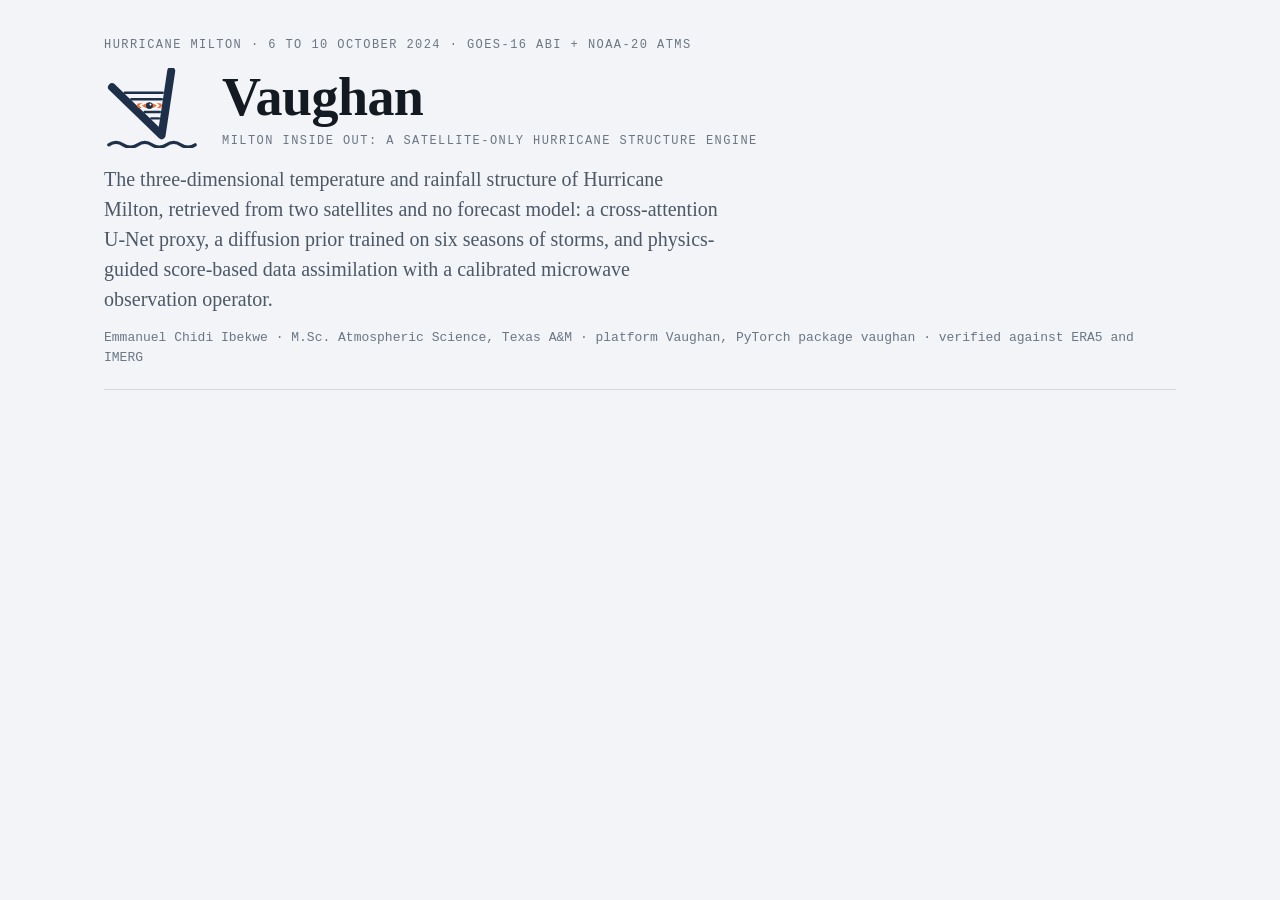
==== dashboard/src/index.html @ 8b9aef64 "Dashboard: rewrite as a standards-based static site (ES modules, quantised fields, WebP, ARIA, CSP, " ====
<!doctype html>
<html lang="en">
<head>
<meta charset="utf-8">
<meta name="viewport" content="width=device-width, initial-scale=1">
<meta http-equiv="Content-Security-Policy" content="default-src 'self'; script-src 'self'; style-src 'self'; img-src 'self' data:; font-src 'self'; connect-src 'self'; object-src 'none'; base-uri 'none'; form-action 'none'">
<title>Vaughan: Milton Inside Out</title>
<meta name="description" content="The three-dimensional temperature and rainfall structure of Hurricane Milton retrieved from GOES-16 and NOAA-20 ATMS alone, by physics-guided score-based data assimilation, verified against ERA5 and IMERG, and rerun unchanged on Hurricane Melissa.">
<meta name="author" content="Emmanuel Chidi Ibekwe">
<meta name="color-scheme" content="light dark">
<meta name="theme-color" content="#1e2f4a">
<meta property="og:type" content="article">
<meta property="og:title" content="Vaughan: Milton Inside Out">
<meta property="og:description" content="A satellite-only hurricane structure engine: Milton's warm core and rain from two satellites and no forecast model.">
<meta property="og:image" content="img/og.png">
<meta property="og:image:width" content="1200">
<meta property="og:image:height" content="630">
<meta name="twitter:card" content="summary_large_image">
<link rel="icon" href="favicon.svg" type="image/svg+xml">
<link rel="apple-touch-icon" href="img/icon-180.png">
<link rel="manifest" href="manifest.webmanifest">
<link rel="preload" href="data/manifest.json" as="fetch" crossorigin>
<link rel="modulepreload" href="js/app.js">
<link rel="stylesheet" href="styles.css">
</head>
<body>
<a class="skip" href="#main">Skip to content</a>
<div class="wrap">
<header class="mast">
  <div class="eyebrow">Hurricane Milton · 6 to 10 October 2024 · GOES-16 ABI + NOAA-20 ATMS</div>
  <div class="brand">
    <svg viewBox="0 0 120 100" role="img" aria-label="Vaughan mark">
      <path d="M6 96 Q 15 90 24 96 T 42 96 T 60 96 T 78 96 T 96 96 T 114 96" fill="none" stroke="currentColor" stroke-width="4" stroke-linecap="round"/>
      <path d="M10 24 L 72 84 L 84 4" fill="none" stroke="currentColor" stroke-width="10" stroke-linejoin="round" stroke-linecap="round"/>
      <g stroke="currentColor" stroke-width="3" stroke-linecap="round">
        <line x1="25.9" y1="31" x2="73.4" y2="31"/><line x1="34.2" y1="39" x2="72.2" y2="39"/><line x1="50.8" y1="55" x2="69.8" y2="55"/><line x1="59.0" y1="63" x2="68.6" y2="63"/>
      </g>
      <line x1="44.0" y1="47" x2="69.5" y2="47" stroke="var(--brand-warm)" stroke-width="6" stroke-linecap="round"/>
      <path d="M45.25 47 Q 56.75 37.5 68.25 47 Q 56.75 56.5 45.25 47 Z" fill="var(--brand-warm)" stroke="var(--surface)" stroke-width="2.2" stroke-linejoin="round"/>
      <circle cx="56.75" cy="47" r="4.3" fill="currentColor"/><circle cx="58.1" cy="45.7" r="1.2" fill="var(--surface)"/>
    </svg>
    <div><h1>Vaughan</h1><div class="eyebrow tag">Milton Inside Out: a satellite-only hurricane structure engine</div></div>
  </div>
  <p class="lede">The three-dimensional temperature and rainfall structure of Hurricane Milton, retrieved from two satellites and no forecast model: a cross-attention U-Net proxy, a diffusion prior trained on six seasons of storms, and physics-guided score-based data assimilation with a calibrated microwave observation operator.</p>
  <div class="by">Emmanuel Chidi Ibekwe · M.Sc. Atmospheric Science, Texas A&amp;M · platform Vaughan, PyTorch package <span class="mono">vaughan</span> · verified against ERA5 and IMERG</div>
</header>
<main id="main">
<!--SECTIONS-->
</main>
<!--FOOTER-->
</div>
<noscript><p class="status">This page draws its figures with JavaScript; the text and tables above are complete without it, the scene explorer is not.</p></noscript>
<script type="module" src="js/app.js"></script>
</body>
</html>
---- dashboard/src/styles.css ----
:root{
  color-scheme:light;
  --ground:#f2f4f7; --surface:#ffffff; --surface-2:#e9edf2; --ink:#141a21; --ink-2:#4d5866; --ink-3:#6b7684;
  --rule:#d3dae2; --accent:#1e4d7a; --accent-ink:#ffffff;
  --s-ana:#2a78d6; --s-unet:#eb6834; --s-era:#4a3aa7; --s-phys:#1baf7a; --s-v1:#8a94a0;
  --ok:#1a7f4b; --warn:#9a5c00; --bad:#b3261e;
  --serif:"Times New Roman",Times,"Liberation Serif",serif;
  --mono:"IBM Plex Mono","Courier New",monospace;
}
@media (prefers-color-scheme:dark){
  :root:not([data-theme="light"]){
    color-scheme:dark;
    --ground:#12161b; --surface:#1a2028; --surface-2:#232b35; --ink:#e8ecf0; --ink-2:#aab4bf; --ink-3:#8b96a3;
    --rule:#2c3541; --accent:#7fb3e6; --accent-ink:#0f1a26;
    --s-ana:#3987e5; --s-unet:#d95926; --s-era:#9085e9; --s-phys:#199e70; --s-v1:#6f7a86;
    --ok:#4fbf7f; --warn:#e0a53a; --bad:#ef7b74;
  }
}
:root[data-theme="dark"]{
  color-scheme:dark;
  --ground:#12161b; --surface:#1a2028; --surface-2:#232b35; --ink:#e8ecf0; --ink-2:#aab4bf; --ink-3:#8b96a3;
  --rule:#2c3541; --accent:#7fb3e6; --accent-ink:#0f1a26;
  --s-ana:#3987e5; --s-unet:#d95926; --s-era:#9085e9; --s-phys:#199e70; --s-v1:#6f7a86;
  --ok:#4fbf7f; --warn:#e0a53a; --bad:#ef7b74;
}
*,*::before,*::after{box-sizing:border-box}
html{scroll-behavior:smooth}
@media (prefers-reduced-motion:reduce){html{scroll-behavior:auto}}
body{margin:0;background:var(--ground);color:var(--ink);font-family:var(--serif);font-size:17px;line-height:1.5;-webkit-text-size-adjust:100%}
.skip{position:absolute;left:-999px;top:8px;background:var(--accent);color:var(--accent-ink);padding:8px 12px;z-index:10;font-family:var(--mono)}
.skip:focus{left:8px}
.wrap{max-width:1120px;margin:0 auto;padding:0 16px 80px}
@media (min-width:640px){.wrap{padding:0 24px 80px}}
h1,h2,h3{font-family:var(--serif);font-weight:700;line-height:1.15;text-wrap:balance;margin:0}
h1{font-size:clamp(34px,5vw,54px);letter-spacing:-.01em}
h2{font-size:clamp(23px,3.2vw,28px);margin:0 0 8px}
h3{font-size:19px;margin:0 0 6px}
p{margin:0 0 12px;max-width:68ch}
.eyebrow{font-family:var(--mono);font-size:12px;letter-spacing:.12em;text-transform:uppercase;color:var(--ink-3)}
.mono{font-family:var(--mono);font-variant-numeric:tabular-nums}
a{color:var(--accent)}
a:focus-visible,button:focus-visible,input:focus-visible,[tabindex]:focus-visible{outline:2px solid var(--accent);outline-offset:2px}
header.mast{padding:36px 0 22px;border-bottom:1px solid var(--rule)}
.brand{display:flex;align-items:center;gap:22px;margin-top:12px}
.brand svg{flex:none;width:96px;height:80px}
@media (max-width:520px){.brand{gap:14px}.brand svg{width:64px;height:54px}}
header.mast .lede{font-size:20px;color:var(--ink-2);max-width:62ch;margin-top:14px}
header.mast .by{margin-top:14px;font-family:var(--mono);font-size:13px;color:var(--ink-3)}
nav.toc{display:flex;flex-wrap:wrap;gap:6px 18px;padding:12px 0;border-bottom:1px solid var(--rule);font-family:var(--mono);font-size:12.5px}
nav.toc a{color:var(--ink-2);text-decoration:none;padding:4px 0}
nav.toc a:hover{color:var(--accent)}
section{padding:40px 0 8px}
section+section{border-top:1px solid var(--rule)}
.tiles{display:grid;grid-template-columns:repeat(3,minmax(0,1fr));gap:14px;margin:22px 0 6px}
.tile{background:var(--surface);border:1px solid var(--rule);padding:16px 18px;min-width:0}
.tile .n{font-family:var(--mono);font-size:clamp(22px,2.6vw,30px);font-weight:500;line-height:1.1;font-variant-numeric:tabular-nums;overflow-wrap:anywhere}
.tile .l{color:var(--ink-2);font-size:14.5px;margin-top:6px;line-height:1.35}
.tile .u{font-size:16px;color:var(--ink-3);margin-left:4px}
/* imagery */
.hero{margin:22px 0 0;background:var(--surface);border:1px solid var(--rule);padding:12px}
.hero .frame{position:relative;background:#101317;overflow:hidden;aspect-ratio:640/556}
.hero img{width:100%;height:100%;display:block;object-fit:cover}
.hero .lab{position:absolute;left:12px;top:10px;font-family:var(--mono);font-size:13px;color:#f2f4f7;background:rgba(16,19,23,.62);padding:4px 8px}
.hero .ctl{display:flex;align-items:center;gap:12px;margin-top:10px;font-family:var(--mono);font-size:12.5px;color:var(--ink-2);flex-wrap:wrap}
button.btn{font-family:var(--mono);font-size:12.5px;padding:6px 12px;border:1px solid var(--rule);background:var(--surface);color:var(--ink);cursor:pointer;min-height:32px}
button.btn:hover{border-color:var(--accent)}
.hero input[type=range]{flex:1;min-width:160px;accent-color:var(--accent)}
.hero .scale{display:flex;align-items:center;gap:8px}
.hero .scale i{display:inline-block;width:120px;height:9px;background:linear-gradient(90deg,#f0f0f0,#78147a,#c8283c,#f0781e,#f5e63c,#3cbe50,#28c8e6,#3c78dc,#e1e1e4,#5f5f64,#1e1e22)}
.coreimg{width:100%;height:auto;display:block;background:var(--surface-2)}
figure.fig{margin:14px 0}
figure.fig img{width:100%;height:auto;display:block;background:var(--surface-2)}
/* scene explorer */
.strip{display:flex;flex-wrap:wrap;gap:6px;margin:14px 0 18px}
.chip{font-family:var(--mono);font-size:12px;padding:6px 9px;border:1px solid var(--rule);background:var(--surface);color:var(--ink-2);cursor:pointer;display:flex;gap:7px;align-items:center;min-height:32px}
.chip:hover{border-color:var(--accent)}
.chip[aria-pressed="true"]{background:var(--accent);color:var(--accent-ink);border-color:var(--accent)}
.chip .dot{width:8px;height:8px;border-radius:50%;background:var(--ink-3);opacity:.35}
.chip .dot.on{background:currentColor;opacity:1}
.panelgrid{display:grid;grid-template-columns:repeat(3,minmax(0,1fr));gap:14px}
.panel{background:var(--surface);border:1px solid var(--rule);padding:12px 12px 10px;min-width:0}
.panel .t{font-family:var(--mono);font-size:12px;letter-spacing:.06em;text-transform:uppercase;color:var(--ink-3);margin-bottom:8px;display:flex;justify-content:space-between;gap:8px;flex-wrap:wrap}
.pair{display:grid;grid-template-columns:1fr 1fr;gap:8px}
.pair figure{margin:0;min-width:0}
.pair figcaption,.cap{font-family:var(--mono);font-size:11.5px;color:var(--ink-2);margin-top:5px}
canvas.field{width:100%;aspect-ratio:1;display:block;background:var(--surface-2)}
canvas.field.wide{aspect-ratio:2.2/1}
.scenestats{display:grid;grid-template-columns:repeat(auto-fit,minmax(150px,1fr));gap:10px;margin:14px 0}
.stat{border-left:2px solid var(--rule);padding:2px 0 2px 10px;min-width:0}
.stat .n{font-family:var(--mono);font-size:20px;font-variant-numeric:tabular-nums}
.stat .l{font-size:13.5px;color:var(--ink-2)}
/* charts */
.chart{background:var(--surface);border:1px solid var(--rule);padding:14px 14px 8px;margin:14px 0}
.chart svg{width:100%;height:auto;display:block;font-family:var(--mono);font-size:11.5px}
.legend{display:flex;flex-wrap:wrap;gap:16px;font-family:var(--mono);font-size:12.5px;color:var(--ink-2);margin:6px 0 4px}
.legend span::before{content:"";display:inline-block;width:18px;height:3px;vertical-align:middle;margin-right:7px;background:var(--c)}
.legend span.dash::before{background:repeating-linear-gradient(90deg,var(--c) 0 5px,transparent 5px 8px)}
.tip{position:absolute;pointer-events:none;background:var(--surface);color:var(--ink);border:1px solid var(--rule);padding:6px 9px;font-family:var(--mono);font-size:12px;box-shadow:0 2px 8px rgba(0,0,0,.12);display:none;white-space:nowrap;z-index:5}
.relwrap{position:relative}
/* tables */
.tbl{overflow-x:auto;margin:14px 0;max-width:100%;-webkit-overflow-scrolling:touch}
table{border-collapse:collapse;width:100%;font-family:var(--mono);font-size:12.5px;font-variant-numeric:tabular-nums}
caption{text-align:left;caption-side:top;padding:4px 0 8px}
th,td{text-align:right;padding:6px 9px;border-bottom:1px solid var(--rule);white-space:nowrap}
th{color:var(--ink-3);font-weight:500;letter-spacing:.04em;text-transform:uppercase;font-size:11px}
th:first-child,td:first-child{text-align:left;position:sticky;left:0;background:var(--ground);z-index:1}
td.ok{color:var(--ok)} td.warn{color:var(--warn)} td.bad{color:var(--bad)}
.note{font-size:15px;color:var(--ink-2);max-width:78ch}
.two{display:grid;grid-template-columns:1fr 1fr;gap:28px}
.two>*{min-width:0}
@media (max-width:820px){.two,.tiles,.panelgrid{grid-template-columns:repeat(2,minmax(0,1fr))}}
@media (max-width:520px){.two,.tiles,.panelgrid{grid-template-columns:minmax(0,1fr)}}
.callout{border-left:3px solid var(--accent);padding:6px 16px;margin:16px 0;background:var(--surface)}
.callout p{max-width:78ch}
.method svg{width:100%;height:auto;display:block;font-family:var(--mono);font-size:12px}
ol.plain{padding-left:20px;max-width:78ch} ol.plain li{margin-bottom:10px}
.fine{font-size:13.5px;color:var(--ink-3);font-family:var(--mono)}
footer{border-top:1px solid var(--rule);margin-top:40px;padding-top:18px;font-size:14px;color:var(--ink-2)}
.status{font-family:var(--mono);font-size:12.5px;color:var(--ink-3);margin:8px 0}
.status[hidden]{display:none}
@media (prefers-reduced-motion:no-preference){.chip{transition:background .15s,color .15s}}
@media print{nav.toc,.hero .ctl,.skip{display:none}section{break-inside:avoid}}

/* ---- additions for the ported markup ---- */
.sr-only{position:absolute;width:1px;height:1px;padding:0;margin:-1px;overflow:hidden;clip:rect(0,0,0,0);white-space:nowrap;border:0}
section.first{padding-top:24px}
.legend .key.s-ana{--c:var(--s-ana)} .legend .key.s-unet{--c:var(--s-unet)} .legend .key.s-phys{--c:var(--s-phys)}
.legend .key.s-v1{--c:var(--s-v1)} .legend .key.s-era{--c:var(--s-era)} .legend .key.ink-3{--c:var(--ink-3)}
.charttitle{margin-bottom:6px}
.eyebrow.sub{margin-top:34px}
h3.sub{margin:6px 0 8px}
.two.method-notes{margin-top:18px}
.panelgrid.prior{grid-template-columns:repeat(4,minmax(0,1fr))}
@media (max-width:820px){.panelgrid.prior{grid-template-columns:repeat(2,minmax(0,1fr))}}
caption.fine{text-align:left;caption-side:top;padding:4px 0 8px}
output{display:inline}
:root{--brand:#1e2f4a;--brand-warm:#e8763a}
@media (prefers-color-scheme:dark){:root:not([data-theme="light"]){--brand:#e8ecf0;--brand-warm:#f0a24a}}
:root[data-theme="dark"]{--brand:#e8ecf0;--brand-warm:#f0a24a}
.brand svg{color:var(--brand)}
.eyebrow.tag{margin-top:4px}
#profile{max-width:640px}
.tblcap{margin:14px 0 -8px}
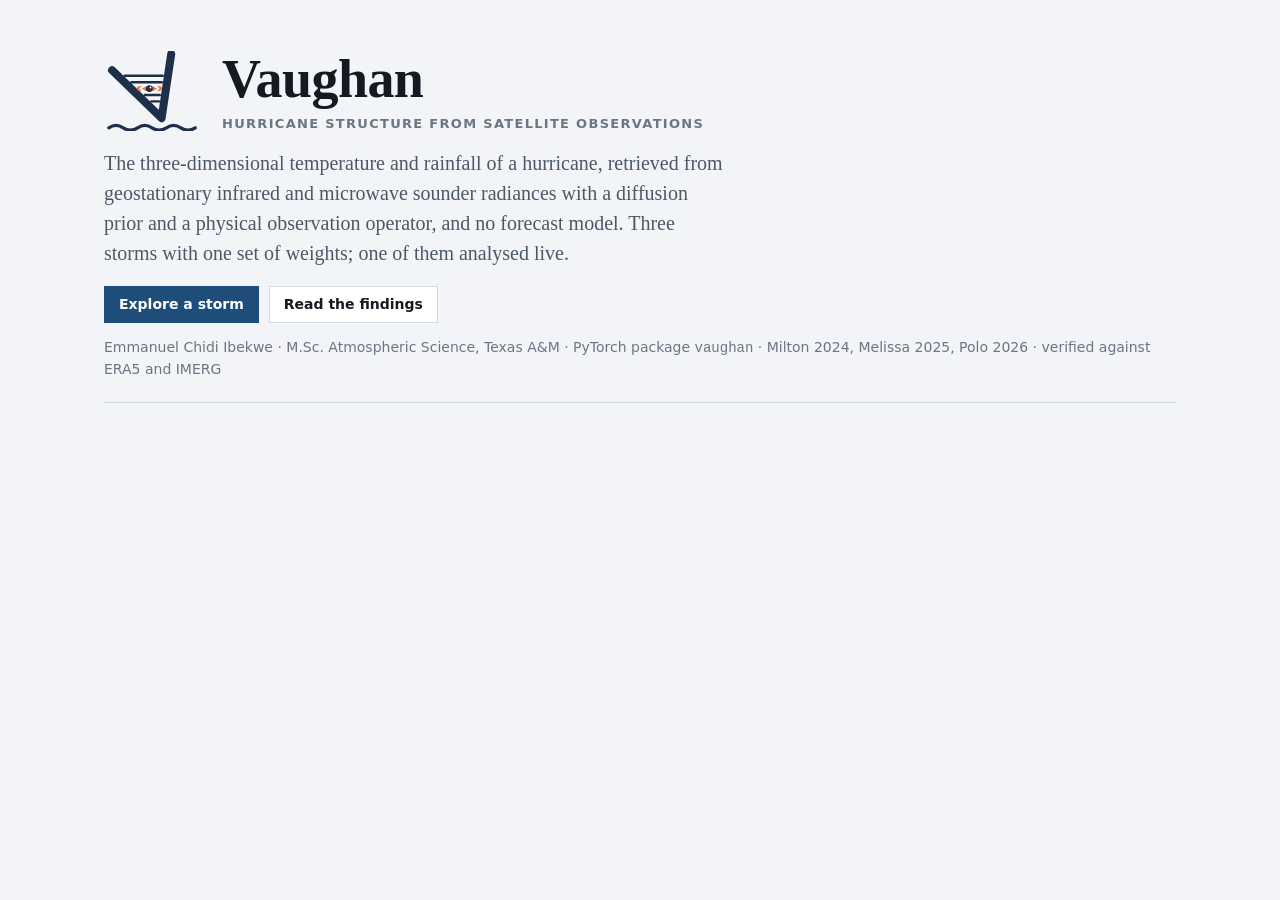
==== commit 9e2a461c: "Dashboard step 1: four views, findings first, three storms in the header; Polo scored against ERA5T" ====
--- a/dashboard/src/index.html
+++ b/dashboard/src/index.html
@@ -4,14 +4,14 @@
 <meta charset="utf-8">
 <meta name="viewport" content="width=device-width, initial-scale=1">
 <meta http-equiv="Content-Security-Policy" content="default-src 'self'; script-src 'self'; style-src 'self'; img-src 'self' data:; font-src 'self'; connect-src 'self'; object-src 'none'; base-uri 'none'; form-action 'none'">
-<title>Vaughan: Milton Inside Out</title>
-<meta name="description" content="The three-dimensional temperature and rainfall structure of Hurricane Milton retrieved from GOES-16 and NOAA-20 ATMS alone, by physics-guided score-based data assimilation, verified against ERA5 and IMERG, and rerun unchanged on Hurricane Melissa.">
+<title>Vaughan: hurricane structure from satellite observations</title>
+<meta name="description" content="Vaughan retrieves the three-dimensional temperature and rainfall structure of a hurricane from geostationary infrared and microwave sounder radiances alone, by physics-guided score-based data assimilation. Verified against ERA5 and IMERG on Hurricanes Milton and Melissa, and run live on Hurricane Polo before any reanalysis existed.">
 <meta name="author" content="Emmanuel Chidi Ibekwe">
 <meta name="color-scheme" content="light dark">
 <meta name="theme-color" content="#1e2f4a">
 <meta property="og:type" content="article">
-<meta property="og:title" content="Vaughan: Milton Inside Out">
-<meta property="og:description" content="A satellite-only hurricane structure engine: Milton's warm core and rain from two satellites and no forecast model.">
+<meta property="og:title" content="Vaughan: hurricane structure from satellite observations">
+<meta property="og:description" content="Three-dimensional hurricane temperature and rain from two satellites and no forecast model: three storms, one set of weights, one run live.">
 <meta property="og:image" content="img/og.png">
 <meta property="og:image:width" content="1200">
 <meta property="og:image:height" content="630">
@@ -27,7 +27,6 @@
 <a class="skip" href="#main">Skip to content</a>
 <div class="wrap">
 <header class="mast">
-  <div class="eyebrow">Hurricane Milton · 6 to 10 October 2024 · GOES-16 ABI + NOAA-20 ATMS</div>
   <div class="brand">
     <svg viewBox="0 0 120 100" role="img" aria-label="Vaughan mark">
       <path d="M6 96 Q 15 90 24 96 T 42 96 T 60 96 T 78 96 T 96 96 T 114 96" fill="none" stroke="currentColor" stroke-width="4" stroke-linecap="round"/>
@@ -39,10 +38,11 @@
       <path d="M45.25 47 Q 56.75 37.5 68.25 47 Q 56.75 56.5 45.25 47 Z" fill="var(--brand-warm)" stroke="var(--surface)" stroke-width="2.2" stroke-linejoin="round"/>
       <circle cx="56.75" cy="47" r="4.3" fill="currentColor"/><circle cx="58.1" cy="45.7" r="1.2" fill="var(--surface)"/>
     </svg>
-    <div><h1>Vaughan</h1><div class="eyebrow tag">Milton Inside Out: a satellite-only hurricane structure engine</div></div>
+    <div><h1>Vaughan</h1><div class="eyebrow tag">Hurricane structure from satellite observations</div></div>
   </div>
-  <p class="lede">The three-dimensional temperature and rainfall structure of Hurricane Milton, retrieved from two satellites and no forecast model: a cross-attention U-Net proxy, a diffusion prior trained on six seasons of storms, and physics-guided score-based data assimilation with a calibrated microwave observation operator.</p>
-  <div class="by">Emmanuel Chidi Ibekwe · M.Sc. Atmospheric Science, Texas A&amp;M · platform Vaughan, PyTorch package <span class="mono">vaughan</span> · verified against ERA5 and IMERG</div>
+  <p class="lede">The three-dimensional temperature and rainfall of a hurricane, retrieved from geostationary infrared and microwave sounder radiances with a diffusion prior and a physical observation operator, and no forecast model. Three storms with one set of weights; one of them analysed live.</p>
+  <div class="actions"><a class="btn primary" href="#explorer">Explore a storm</a><a class="btn" href="#results">Read the findings</a></div>
+  <div class="by">Emmanuel Chidi Ibekwe · M.Sc. Atmospheric Science, Texas A&amp;M · PyTorch package <span class="mono">vaughan</span> · Milton 2024, Melissa 2025, Polo 2026 · verified against ERA5 and IMERG</div>
 </header>
 <main id="main">
 <!--SECTIONS-->
--- a/dashboard/src/styles.css
+++ b/dashboard/src/styles.css
@@ -6,6 +6,7 @@
   --ok:#1a7f4b; --warn:#9a5c00; --bad:#b3261e;
   --serif:"Times New Roman",Times,"Liberation Serif",serif;
   --mono:"IBM Plex Mono","Courier New",monospace;
+  --sans:system-ui,"Segoe UI",Helvetica,Arial,sans-serif;
 }
 @media (prefers-color-scheme:dark){
   :root:not([data-theme="light"]){
@@ -36,7 +37,7 @@
 h2{font-size:clamp(23px,3.2vw,28px);margin:0 0 8px}
 h3{font-size:19px;margin:0 0 6px}
 p{margin:0 0 12px;max-width:68ch}
-.eyebrow{font-family:var(--mono);font-size:12px;letter-spacing:.12em;text-transform:uppercase;color:var(--ink-3)}
+.eyebrow{font-family:var(--sans);font-size:13px;font-weight:600;letter-spacing:.1em;text-transform:uppercase;color:var(--ink-3)}
 .mono{font-family:var(--mono);font-variant-numeric:tabular-nums}
 a{color:var(--accent)}
 a:focus-visible,button:focus-visible,input:focus-visible,[tabindex]:focus-visible{outline:2px solid var(--accent);outline-offset:2px}
@@ -45,25 +46,34 @@
 .brand svg{flex:none;width:96px;height:80px}
 @media (max-width:520px){.brand{gap:14px}.brand svg{width:64px;height:54px}}
 header.mast .lede{font-size:20px;color:var(--ink-2);max-width:62ch;margin-top:14px}
-header.mast .by{margin-top:14px;font-family:var(--mono);font-size:13px;color:var(--ink-3)}
-nav.toc{display:flex;flex-wrap:wrap;gap:6px 18px;padding:12px 0;border-bottom:1px solid var(--rule);font-family:var(--mono);font-size:12.5px}
-nav.toc a{color:var(--ink-2);text-decoration:none;padding:4px 0}
+header.mast .by{margin-top:14px;font-family:var(--sans);font-size:14px;color:var(--ink-3)}
+nav.toc{position:sticky;top:0;z-index:6;display:flex;flex-wrap:wrap;align-items:center;gap:6px 22px;padding:10px 0;border-bottom:1px solid var(--rule);background:var(--ground);font-family:var(--sans);font-size:15px;font-weight:600}
+nav.toc a{color:var(--ink-2);text-decoration:none;padding:6px 0}
+nav.toc .util{margin-left:auto;display:flex;gap:18px;font-weight:500;font-size:14px}
 nav.toc a:hover{color:var(--accent)}
 section{padding:40px 0 8px}
 section+section{border-top:1px solid var(--rule)}
+section.view{scroll-margin-top:56px}
+.viewhead{margin:8px 0 18px}
+.viewhead h2{font-size:clamp(26px,3.6vw,34px)}
+.sub{padding:28px 0 8px;border-top:1px solid var(--rule);margin-top:24px;scroll-margin-top:56px}
+.sub h3{font-size:22px;margin:0 0 12px}
+h4{font-family:var(--serif);font-size:19px;margin:24px 0 8px}
 .tiles{display:grid;grid-template-columns:repeat(3,minmax(0,1fr));gap:14px;margin:22px 0 6px}
 .tile{background:var(--surface);border:1px solid var(--rule);padding:16px 18px;min-width:0}
 .tile .n{font-family:var(--mono);font-size:clamp(22px,2.6vw,30px);font-weight:500;line-height:1.1;font-variant-numeric:tabular-nums;overflow-wrap:anywhere}
-.tile .l{color:var(--ink-2);font-size:14.5px;margin-top:6px;line-height:1.35}
+.tile .l{color:var(--ink-2);font-size:15px;margin-top:6px;line-height:1.4}
 .tile .u{font-size:16px;color:var(--ink-3);margin-left:4px}
 /* imagery */
 .hero{margin:22px 0 0;background:var(--surface);border:1px solid var(--rule);padding:12px}
 .hero .frame{position:relative;background:#101317;overflow:hidden;aspect-ratio:640/556}
 .hero img{width:100%;height:100%;display:block;object-fit:cover}
-.hero .lab{position:absolute;left:12px;top:10px;font-family:var(--mono);font-size:13px;color:#f2f4f7;background:rgba(16,19,23,.62);padding:4px 8px}
-.hero .ctl{display:flex;align-items:center;gap:12px;margin-top:10px;font-family:var(--mono);font-size:12.5px;color:var(--ink-2);flex-wrap:wrap}
-button.btn{font-family:var(--mono);font-size:12.5px;padding:6px 12px;border:1px solid var(--rule);background:var(--surface);color:var(--ink);cursor:pointer;min-height:32px}
-button.btn:hover{border-color:var(--accent)}
+.hero .lab{position:absolute;left:12px;top:10px;font-family:var(--mono);font-size:14px;color:#f2f4f7;background:rgba(16,19,23,.62);padding:4px 8px}
+.hero .ctl{display:flex;align-items:center;gap:12px;margin-top:10px;font-family:var(--sans);font-size:14px;color:var(--ink-2);flex-wrap:wrap}
+button.btn,a.btn{font-family:var(--sans);font-size:14px;font-weight:600;padding:7px 14px;border:1px solid var(--rule);background:var(--surface);color:var(--ink);cursor:pointer;min-height:34px;text-decoration:none;display:inline-flex;align-items:center}
+button.btn:hover,a.btn:hover{border-color:var(--accent)}
+a.btn.primary{background:var(--accent);color:var(--accent-ink);border-color:var(--accent)}
+.actions{display:flex;gap:10px;flex-wrap:wrap;margin-top:18px}
 .hero input[type=range]{flex:1;min-width:160px;accent-color:var(--accent)}
 .hero .scale{display:flex;align-items:center;gap:8px}
 .hero .scale i{display:inline-block;width:120px;height:9px;background:linear-gradient(90deg,#f0f0f0,#78147a,#c8283c,#f0781e,#f5e63c,#3cbe50,#28c8e6,#3c78dc,#e1e1e4,#5f5f64,#1e1e22)}
@@ -72,37 +82,37 @@
 figure.fig img{width:100%;height:auto;display:block;background:var(--surface-2)}
 /* scene explorer */
 .strip{display:flex;flex-wrap:wrap;gap:6px;margin:14px 0 18px}
-.chip{font-family:var(--mono);font-size:12px;padding:6px 9px;border:1px solid var(--rule);background:var(--surface);color:var(--ink-2);cursor:pointer;display:flex;gap:7px;align-items:center;min-height:32px}
+.chip{font-family:var(--sans);font-size:13.5px;font-weight:600;padding:6px 9px;border:1px solid var(--rule);background:var(--surface);color:var(--ink-2);cursor:pointer;display:flex;gap:7px;align-items:center;min-height:32px}
 .chip:hover{border-color:var(--accent)}
 .chip[aria-pressed="true"]{background:var(--accent);color:var(--accent-ink);border-color:var(--accent)}
 .chip .dot{width:8px;height:8px;border-radius:50%;background:var(--ink-3);opacity:.35}
 .chip .dot.on{background:currentColor;opacity:1}
 .panelgrid{display:grid;grid-template-columns:repeat(3,minmax(0,1fr));gap:14px}
 .panel{background:var(--surface);border:1px solid var(--rule);padding:12px 12px 10px;min-width:0}
-.panel .t{font-family:var(--mono);font-size:12px;letter-spacing:.06em;text-transform:uppercase;color:var(--ink-3);margin-bottom:8px;display:flex;justify-content:space-between;gap:8px;flex-wrap:wrap}
+.panel .t{font-family:var(--sans);font-size:13px;font-weight:600;letter-spacing:.04em;text-transform:uppercase;color:var(--ink-3);margin-bottom:8px;display:flex;justify-content:space-between;gap:8px;flex-wrap:wrap}
 .pair{display:grid;grid-template-columns:1fr 1fr;gap:8px}
 .pair figure{margin:0;min-width:0}
-.pair figcaption,.cap{font-family:var(--mono);font-size:11.5px;color:var(--ink-2);margin-top:5px}
+.pair figcaption,.cap{font-family:var(--sans);font-size:13px;color:var(--ink-2);margin-top:5px}
 canvas.field{width:100%;aspect-ratio:1;display:block;background:var(--surface-2)}
 canvas.field.wide{aspect-ratio:2.2/1}
 .scenestats{display:grid;grid-template-columns:repeat(auto-fit,minmax(150px,1fr));gap:10px;margin:14px 0}
 .stat{border-left:2px solid var(--rule);padding:2px 0 2px 10px;min-width:0}
 .stat .n{font-family:var(--mono);font-size:20px;font-variant-numeric:tabular-nums}
-.stat .l{font-size:13.5px;color:var(--ink-2)}
+.stat .l{font-size:14.5px;color:var(--ink-2)}
 /* charts */
 .chart{background:var(--surface);border:1px solid var(--rule);padding:14px 14px 8px;margin:14px 0}
-.chart svg{width:100%;height:auto;display:block;font-family:var(--mono);font-size:11.5px}
-.legend{display:flex;flex-wrap:wrap;gap:16px;font-family:var(--mono);font-size:12.5px;color:var(--ink-2);margin:6px 0 4px}
+.chart svg{width:100%;height:auto;display:block;font-family:var(--mono);font-size:13px}
+.legend{display:flex;flex-wrap:wrap;gap:16px;font-family:var(--sans);font-size:14px;color:var(--ink-2);margin:6px 0 4px}
 .legend span::before{content:"";display:inline-block;width:18px;height:3px;vertical-align:middle;margin-right:7px;background:var(--c)}
 .legend span.dash::before{background:repeating-linear-gradient(90deg,var(--c) 0 5px,transparent 5px 8px)}
 .tip{position:absolute;pointer-events:none;background:var(--surface);color:var(--ink);border:1px solid var(--rule);padding:6px 9px;font-family:var(--mono);font-size:12px;box-shadow:0 2px 8px rgba(0,0,0,.12);display:none;white-space:nowrap;z-index:5}
 .relwrap{position:relative}
 /* tables */
 .tbl{overflow-x:auto;margin:14px 0;max-width:100%;-webkit-overflow-scrolling:touch}
-table{border-collapse:collapse;width:100%;font-family:var(--mono);font-size:12.5px;font-variant-numeric:tabular-nums}
+table{border-collapse:collapse;width:100%;font-family:var(--mono);font-size:13.5px;font-variant-numeric:tabular-nums}
 caption{text-align:left;caption-side:top;padding:4px 0 8px}
 th,td{text-align:right;padding:6px 9px;border-bottom:1px solid var(--rule);white-space:nowrap}
-th{color:var(--ink-3);font-weight:500;letter-spacing:.04em;text-transform:uppercase;font-size:11px}
+th{color:var(--ink-3);font-family:var(--sans);font-weight:600;letter-spacing:.03em;text-transform:uppercase;font-size:12px}
 th:first-child,td:first-child{text-align:left;position:sticky;left:0;background:var(--ground);z-index:1}
 td.ok{color:var(--ok)} td.warn{color:var(--warn)} td.bad{color:var(--bad)}
 .note{font-size:15px;color:var(--ink-2);max-width:78ch}
@@ -112,14 +122,14 @@
 @media (max-width:520px){.two,.tiles,.panelgrid{grid-template-columns:minmax(0,1fr)}}
 .callout{border-left:3px solid var(--accent);padding:6px 16px;margin:16px 0;background:var(--surface)}
 .callout p{max-width:78ch}
-.method svg{width:100%;height:auto;display:block;font-family:var(--mono);font-size:12px}
+.method svg{width:100%;height:auto;display:block;font-family:var(--sans);font-size:13px}
 ol.plain{padding-left:20px;max-width:78ch} ol.plain li{margin-bottom:10px}
-.fine{font-size:13.5px;color:var(--ink-3);font-family:var(--mono)}
+.fine{font-size:14px;color:var(--ink-3);font-family:var(--sans)}
 footer{border-top:1px solid var(--rule);margin-top:40px;padding-top:18px;font-size:14px;color:var(--ink-2)}
 .status{font-family:var(--mono);font-size:12.5px;color:var(--ink-3);margin:8px 0}
 .status[hidden]{display:none}
 @media (prefers-reduced-motion:no-preference){.chip{transition:background .15s,color .15s}}
-@media print{nav.toc,.hero .ctl,.skip{display:none}section{break-inside:avoid}}
+@media print{nav.toc,.hero .ctl,.skip,.actions{display:none}section{break-inside:avoid}details.more{display:block}details.more>*{display:block}}
 
 /* ---- additions for the ported markup ---- */
 .sr-only{position:absolute;width:1px;height:1px;padding:0;margin:-1px;overflow:hidden;clip:rect(0,0,0,0);white-space:nowrap;border:0}
@@ -141,3 +151,26 @@
 .eyebrow.tag{margin-top:4px}
 #profile{max-width:640px}
 .tblcap{margin:14px 0 -8px}
+
+/* ---- step 1 restructure: four views, findings first ---- */
+.cards{display:grid;grid-template-columns:repeat(3,minmax(0,1fr));gap:14px;margin:22px 0 6px}
+@media (max-width:820px){.cards{grid-template-columns:minmax(0,1fr)}}
+a.card{display:block;background:var(--surface);border:1px solid var(--rule);padding:16px 18px;color:inherit;text-decoration:none;min-width:0}
+a.card:hover{border-color:var(--accent)}
+a.card h3{font-size:19px;margin:6px 0 8px}
+a.card p{font-size:15px;color:var(--ink-2);margin:0 0 10px}
+a.card .kv{font-family:var(--sans);font-size:14px;color:var(--ink-3)}
+a.card .kv span{font-family:var(--mono);font-size:18px;color:var(--ink);margin-right:6px;font-variant-numeric:tabular-nums}
+details.more{margin:14px 0;border:1px solid var(--rule);background:var(--surface)}
+details.more>summary{cursor:pointer;padding:10px 14px;font-family:var(--sans);font-size:14.5px;font-weight:600;color:var(--ink-2);list-style:none;display:flex;align-items:center;gap:8px}
+details.more>summary::-webkit-details-marker{display:none}
+details.more>summary::before{content:"";width:0;height:0;border-left:6px solid currentColor;border-top:5px solid transparent;border-bottom:5px solid transparent;transition:transform .15s}
+details.more[open]>summary::before{transform:rotate(90deg)}
+details.more>summary:hover{color:var(--accent)}
+details.more>:not(summary){margin-left:14px;margin-right:14px}
+details.more>.tbl{margin:4px 14px 12px}
+details.more>.tiles{margin-top:10px}
+details.more>p.note,details.more>p.fine{padding-top:8px}
+.flag{border-left:3px solid var(--warn);background:var(--surface);padding:10px 16px;margin:14px 0;font-size:15.5px;max-width:78ch}
+table.summary td:first-child{font-family:var(--serif);font-size:15px}
+.tiles.findings .tile .n{font-size:clamp(24px,2.8vw,32px)}
